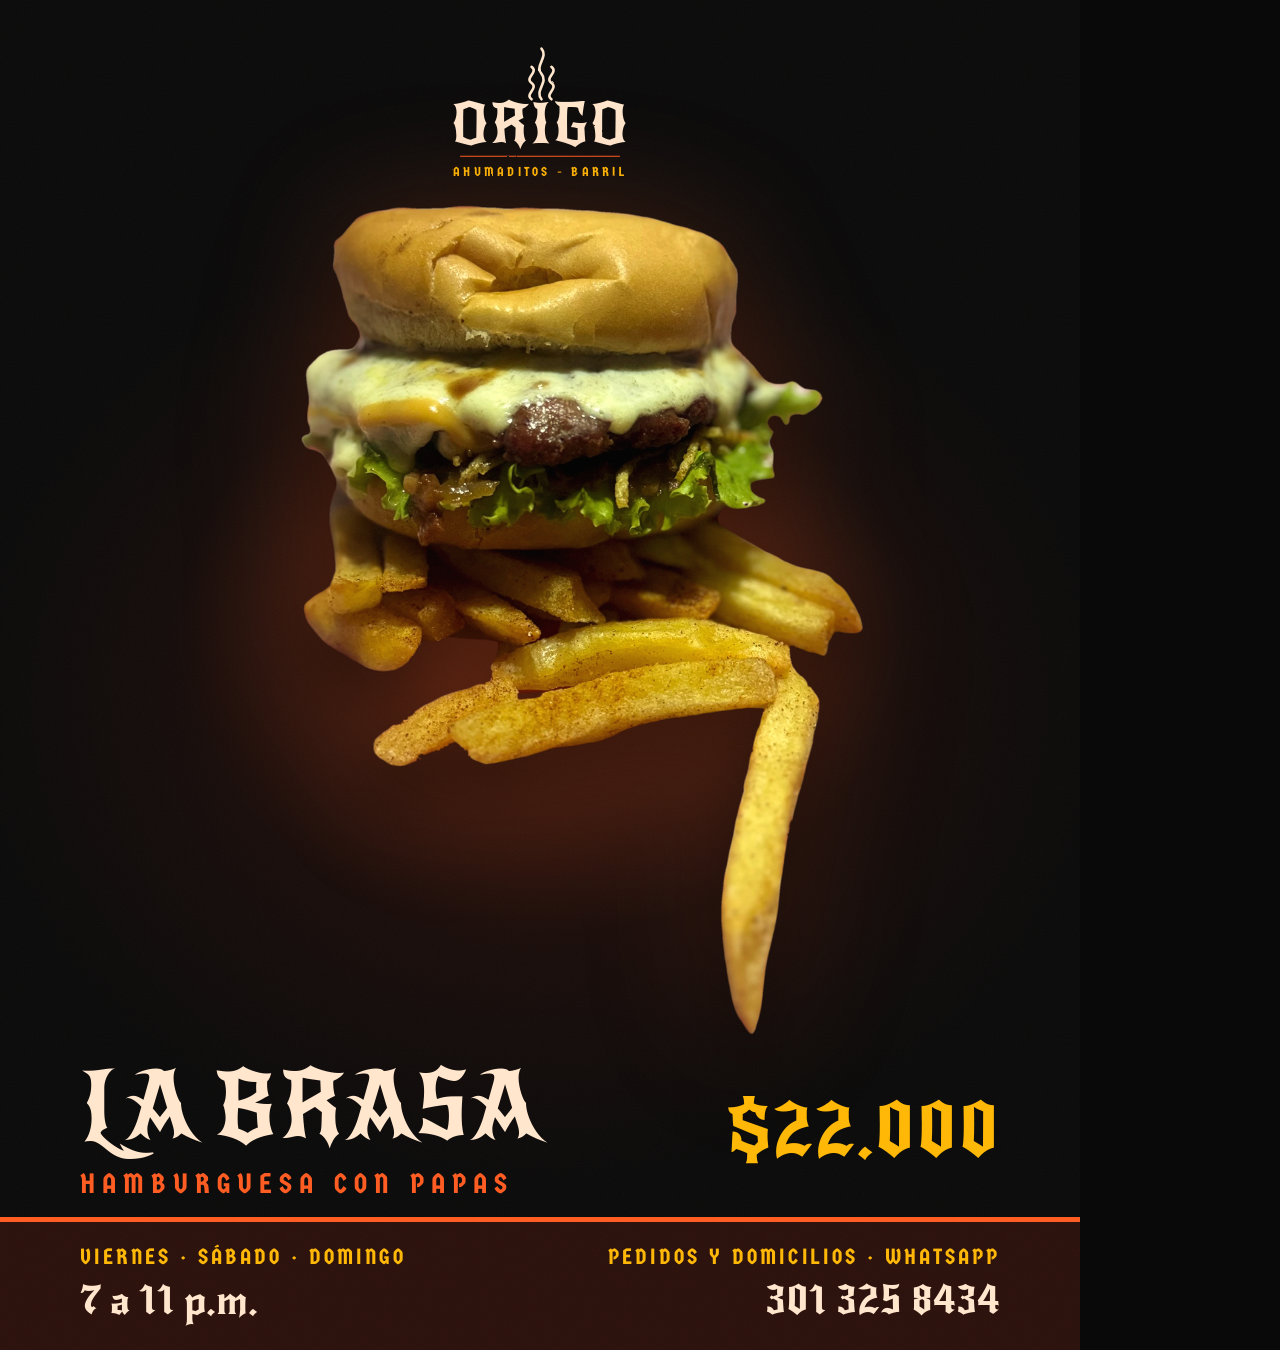
==== origo/foto/la-brasa.html @ aa5dc295 "origo: foto de La Brasa con fondo de marca y README Hamburguesa recortada del mantel (BiRefNet + lim" ====
<!doctype html>
<html lang="es">
<head>
<meta charset="utf-8">
<meta name="viewport" content="width=1080">
<title>La Brasa · Origo</title>
<link rel="preconnect" href="https://fonts.googleapis.com">
<link rel="preconnect" href="https://fonts.gstatic.com" crossorigin>
<link rel="stylesheet" href="https://fonts.googleapis.com/css2?family=New+Rocker&family=Germania+One&display=swap">
<style>
  :root {
    --negro: #090909;
    --crema: #FFE6CC;
    --mostaza: #FFB703;
    --brasa: #FF5A1F;
    --carbon: #2A0F0A;

    --f-titular: 'New Rocker', Georgia, serif;
    --f-texto: 'Germania One', Georgia, serif;

    --lienzo-ancho: 1080px;
    --lienzo-alto: 1350px;
    --margen-x: 80px;
  }

  * { box-sizing: border-box; }
  html, body { margin: 0; background: var(--negro); }

  .lienzo {
    width: var(--lienzo-ancho);
    height: var(--lienzo-alto);
    position: relative;
    overflow: hidden;
    background:
      radial-gradient(ellipse 520px 430px at 50% 47%, rgb(255 90 31 / 0.30), rgb(255 90 31 / 0) 70%),
      radial-gradient(ellipse 760px 640px at 50% 52%, rgb(42 15 10 / 0.95), rgb(42 15 10 / 0) 75%),
      var(--negro);
  }

  /* Grano sutil para que el fondo no se vea plano/digital. */
  .lienzo::after {
    content: "";
    position: absolute;
    inset: 0;
    background-image: url("data:image/svg+xml,%3Csvg xmlns='http://www.w3.org/2000/svg' width='240' height='240'%3E%3Cfilter id='g'%3E%3CfeTurbulence type='fractalNoise' baseFrequency='0.9' numOctaves='2' stitchTiles='stitch'/%3E%3CfeColorMatrix values='0 0 0 0 1 0 0 0 0 0.9 0 0 0 0 0.8 0 0 0 0.5 0'/%3E%3C/filter%3E%3Crect width='240' height='240' filter='url(%23g)'/%3E%3C/svg%3E");
    opacity: 0.06;
    mix-blend-mode: screen;
    pointer-events: none;
  }

  .marca {
    position: absolute;
    top: 44px;
    left: 50%;
    transform: translateX(-50%);
    width: 190px;
    display: block;
  }
  .marca .humo { fill: none; stroke: var(--crema); stroke-width: 12px; stroke-linecap: round; }
  .marca .nombre { font-family: var(--f-titular); font-size: 255px; letter-spacing: 4px; fill: var(--crema); text-anchor: middle; }
  .marca .linea { fill: none; stroke: var(--brasa); stroke-width: 5px; }
  .marca .lema { font-family: var(--f-texto); font-size: 62px; letter-spacing: 15px; fill: var(--mostaza); text-anchor: middle; }

  .plato {
    position: absolute;
    left: 50%;
    top: 205px;
    height: 830px;
    /* El pan queda centrado; la papa larga de la derecha descentra la caja de la imagen. */
    transform: translateX(calc(-50% + 42px));
    filter:
      drop-shadow(0 0 60px rgb(255 90 31 / 0.22))
      drop-shadow(0 28px 30px rgb(0 0 0 / 0.65));
  }

  .ficha {
    position: absolute;
    left: var(--margen-x);
    right: var(--margen-x);
    bottom: 150px;
    display: flex;
    align-items: center;
    justify-content: space-between;
    gap: 24px;
  }
  .ficha__nombre {
    margin: 0;
    font-family: var(--f-titular);
    font-weight: 400;
    font-size: 92px;
    line-height: 1;
    color: var(--crema);
    text-transform: uppercase;
    letter-spacing: 2px;
  }
  .ficha__tipo {
    margin: 14px 0 0;
    font-family: var(--f-texto);
    font-size: 28px;
    letter-spacing: 7px;
    color: var(--brasa);
    text-transform: uppercase;
  }
  .ficha__precio {
    font-family: var(--f-titular);
    font-size: 76px;
    line-height: 1;
    color: var(--mostaza);
    white-space: nowrap;
  }

  .pie {
    position: absolute;
    left: 0;
    right: 0;
    bottom: 0;
    background: var(--carbon);
    border-top: 5px solid var(--brasa);
    padding: 22px var(--margen-x) 24px;
    display: flex;
    justify-content: space-between;
    align-items: center;
  }
  .pie__bloque--der { text-align: right; }
  .pie__etiqueta {
    font-family: var(--f-texto);
    font-size: 22px;
    letter-spacing: 3px;
    color: var(--mostaza);
    text-transform: uppercase;
  }
  .pie__dato {
    font-family: var(--f-titular);
    font-size: 42px;
    color: var(--crema);
    margin-top: 4px;
  }

  /* Variante sin texto: solo la foto sobre el fondo de marca (?variante=limpia). */
  .lienzo--limpia .marca,
  .lienzo--limpia .ficha,
  .lienzo--limpia .pie { display: none; }
  .lienzo--limpia .plato { top: 160px; height: 1030px; transform: translateX(calc(-50% + 52px)); }
</style>
</head>
<body>
<main class="lienzo">
  <svg class="marca" role="img" aria-label="Origo, ahumaditos barril" viewBox="60 180 880 650">
    <defs>
      <filter id="rugoso" x="-5%" y="-5%" width="110%" height="110%">
        <feTurbulence type="fractalNoise" baseFrequency="0.035" numOctaves="3" seed="7" result="n"/>
        <feDisplacementMap in="SourceGraphic" in2="n" scale="7" xChannelSelector="R" yChannelSelector="G"/>
      </filter>
    </defs>
    <g filter="url(#rugoso)">
      <path class="humo" d="M461 436C427 411 495 386 461 361C427 336 495 311 461 286"/>
      <path class="humo" d="M507 436C473 396.8 541 357.7 507 318.5C473 279.3 541 240.2 507 201"/>
      <path class="humo" d="M553 436C519 411 587 386 553 361C519 336 587 311 553 286"/>
      <text class="nombre" x="500" y="640">ORIGO</text>
      <path class="linea" d="M130 700H870"/>
      <text class="lema" x="500" y="790">AHUMADITOS - BARRIL</text>
    </g>
  </svg>

  <img class="plato" src="../assets/la-brasa-recorte.webp" alt="Hamburguesa La Brasa con papas fritas">

  <section class="ficha">
    <div>
      <h1 class="ficha__nombre">La Brasa</h1>
      <p class="ficha__tipo">Hamburguesa con papas</p>
    </div>
    <span class="ficha__precio">$22.000</span>
  </section>

  <footer class="pie">
    <div class="pie__bloque">
      <div class="pie__etiqueta">Viernes · Sábado · Domingo</div>
      <div class="pie__dato">7 a 11 p.m.</div>
    </div>
    <div class="pie__bloque pie__bloque--der">
      <div class="pie__etiqueta">Pedidos y domicilios · WhatsApp</div>
      <div class="pie__dato">301 325 8434</div>
    </div>
  </footer>
</main>
<script>
  if (new URLSearchParams(location.search).get('variante') === 'limpia') {
    document.querySelector('.lienzo').classList.add('lienzo--limpia');
  }
</script>
</body>
</html>
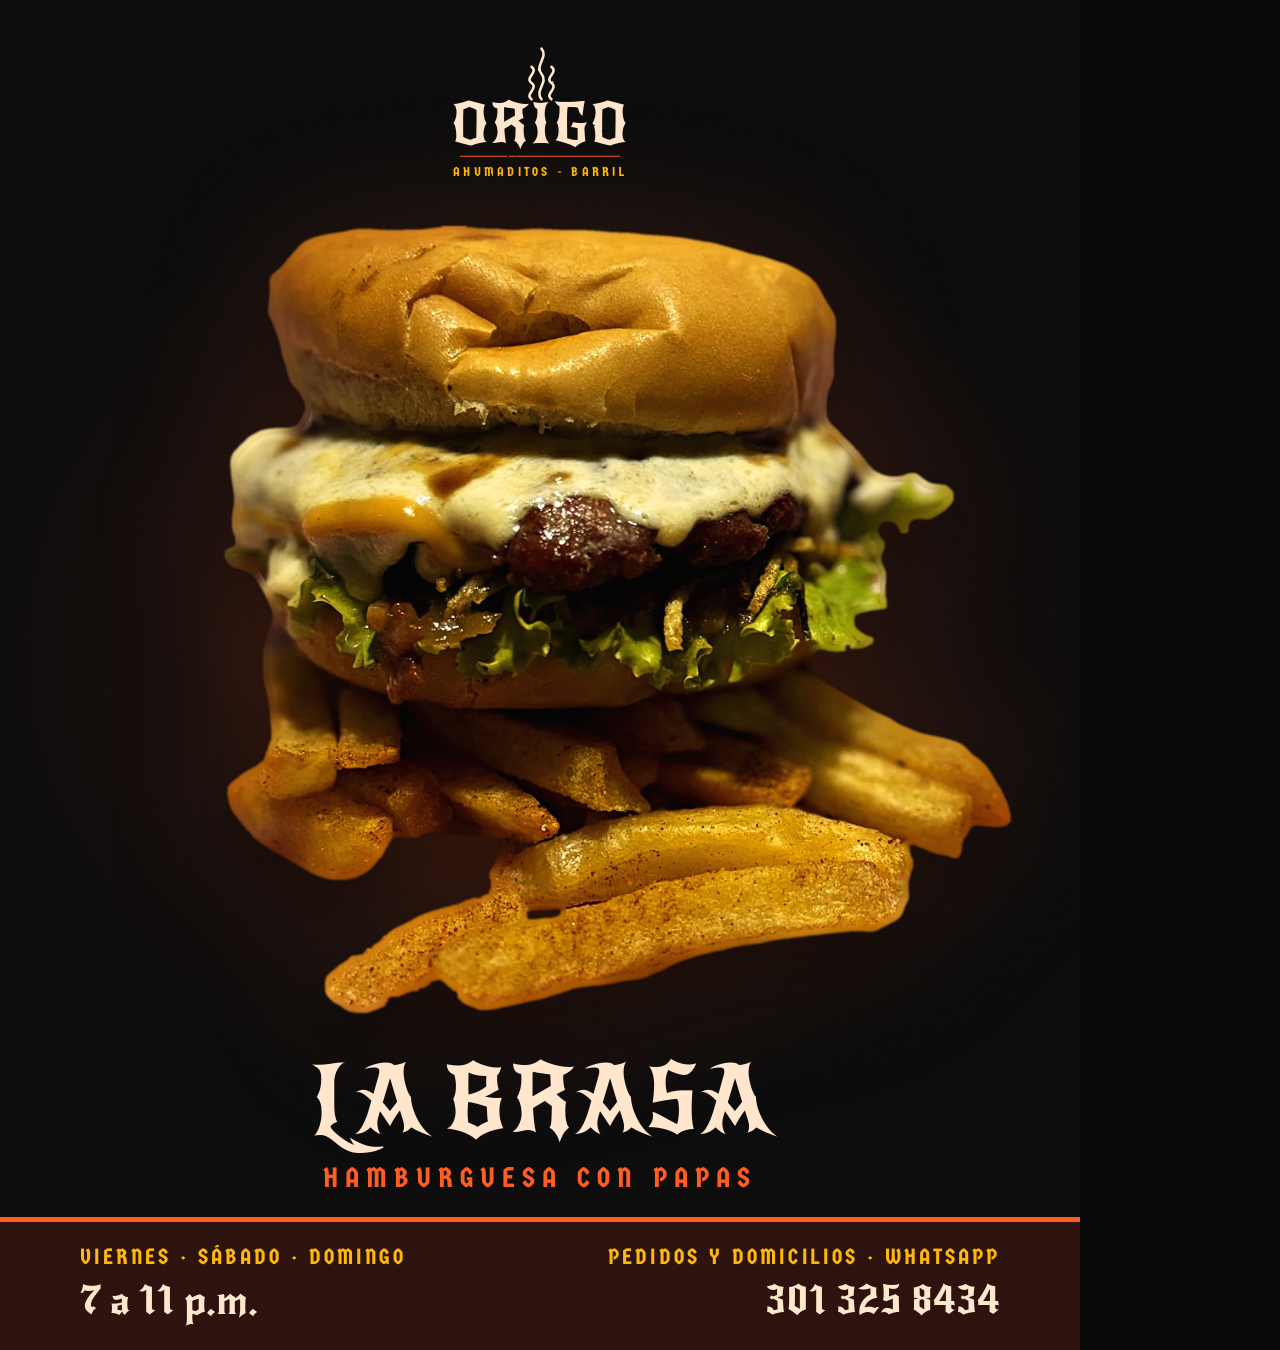
==== commit b363e573: "origo: La Brasa retocada, sin precio y centrada - Papa larga borrada con IA (LaMa) sobre la foto ori" ====
--- a/origo/foto/la-brasa.html
+++ b/origo/foto/la-brasa.html
@@ -32,8 +32,8 @@
     position: relative;
     overflow: hidden;
     background:
-      radial-gradient(ellipse 520px 430px at 50% 47%, rgb(255 90 31 / 0.30), rgb(255 90 31 / 0) 70%),
-      radial-gradient(ellipse 760px 640px at 50% 52%, rgb(42 15 10 / 0.95), rgb(42 15 10 / 0) 75%),
+      radial-gradient(ellipse 500px 420px at 50% 46%, rgb(255 90 31 / 0.30), rgb(255 90 31 / 0) 70%),
+      radial-gradient(ellipse 760px 640px at 50% 48%, rgb(42 15 10 / 0.95), rgb(42 15 10 / 0) 75%),
       var(--negro);
   }
 
@@ -64,12 +64,13 @@
   .plato {
     position: absolute;
     left: 50%;
-    top: 205px;
-    height: 830px;
-    /* El pan queda centrado; la papa larga de la derecha descentra la caja de la imagen. */
-    transform: translateX(calc(-50% + 42px));
+    top: 225px;
+    height: 790px;
+    /* Las papas se abren más a la derecha: se corre la imagen para que el eje del pan
+       quede en el centro del lienzo (desfase medido: 9.85% del ancho de la imagen). */
+    transform: translateX(calc(-50% + 9.85%));
     filter:
-      drop-shadow(0 0 60px rgb(255 90 31 / 0.22))
+      drop-shadow(0 0 70px rgb(255 90 31 / 0.12))
       drop-shadow(0 28px 30px rgb(0 0 0 / 0.65));
   }
 
@@ -77,11 +78,8 @@
     position: absolute;
     left: var(--margen-x);
     right: var(--margen-x);
-    bottom: 150px;
-    display: flex;
-    align-items: center;
-    justify-content: space-between;
-    gap: 24px;
+    bottom: 156px;
+    text-align: center;
   }
   .ficha__nombre {
     margin: 0;
@@ -101,14 +99,6 @@
     color: var(--brasa);
     text-transform: uppercase;
   }
-  .ficha__precio {
-    font-family: var(--f-titular);
-    font-size: 76px;
-    line-height: 1;
-    color: var(--mostaza);
-    white-space: nowrap;
-  }
-
   .pie {
     position: absolute;
     left: 0;
@@ -140,7 +130,7 @@
   .lienzo--limpia .marca,
   .lienzo--limpia .ficha,
   .lienzo--limpia .pie { display: none; }
-  .lienzo--limpia .plato { top: 160px; height: 1030px; transform: translateX(calc(-50% + 52px)); }
+  .lienzo--limpia .plato { top: 250px; height: 830px; }
 </style>
 </head>
 <body>
@@ -165,11 +155,8 @@
   <img class="plato" src="../assets/la-brasa-recorte.webp" alt="Hamburguesa La Brasa con papas fritas">
 
   <section class="ficha">
-    <div>
-      <h1 class="ficha__nombre">La Brasa</h1>
-      <p class="ficha__tipo">Hamburguesa con papas</p>
-    </div>
-    <span class="ficha__precio">$22.000</span>
+    <h1 class="ficha__nombre">La Brasa</h1>
+    <p class="ficha__tipo">Hamburguesa con papas</p>
   </section>
 
   <footer class="pie">
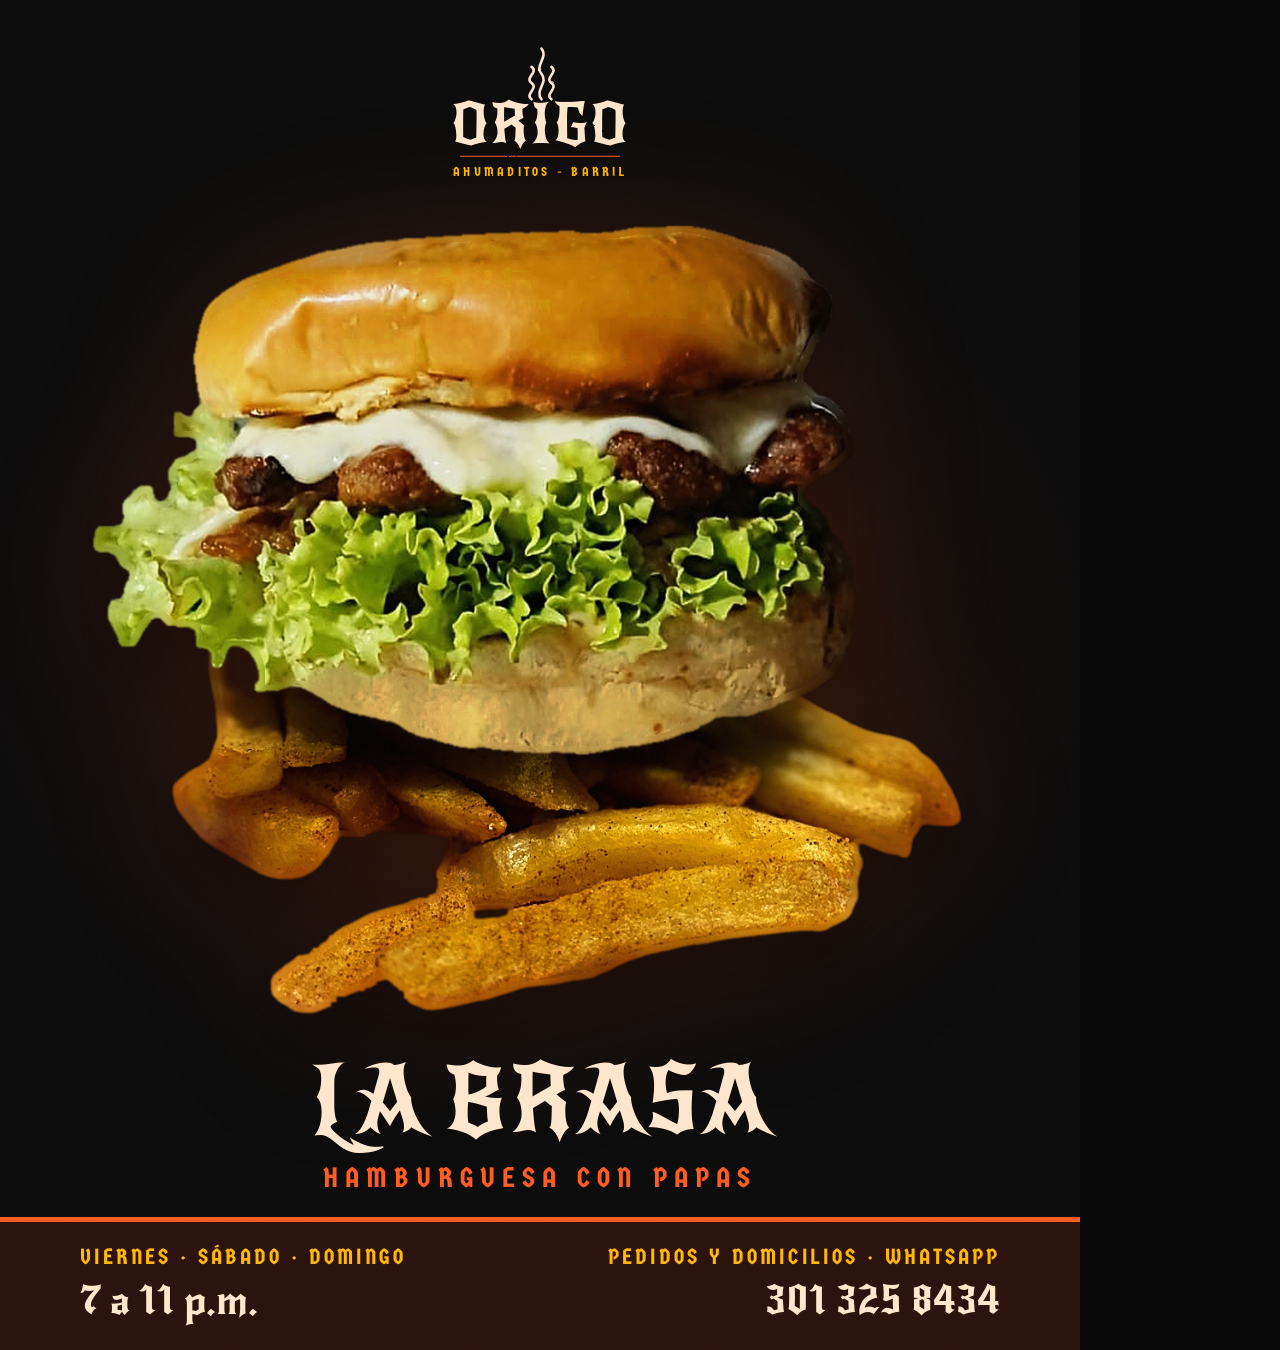
==== commit 31ff1997: "origo: La Brasa con nueva foto y papas de la foto anterior Nueva foto recortada con BiRefNet, color " ====
--- a/origo/foto/la-brasa.html
+++ b/origo/foto/la-brasa.html
@@ -66,9 +66,9 @@
     left: 50%;
     top: 225px;
     height: 790px;
-    /* Las papas se abren más a la derecha: se corre la imagen para que el eje del pan
-       quede en el centro del lienzo (desfase medido: 9.85% del ancho de la imagen). */
-    transform: translateX(calc(-50% + 9.85%));
+    /* Se corre la imagen para que el eje del pan quede en el centro del lienzo
+       (desfase medido por montar_papas.py: 1.42% del ancho de la imagen). */
+    transform: translateX(calc(-50% - 1.42%));
     filter:
       drop-shadow(0 0 70px rgb(255 90 31 / 0.12))
       drop-shadow(0 28px 30px rgb(0 0 0 / 0.65));
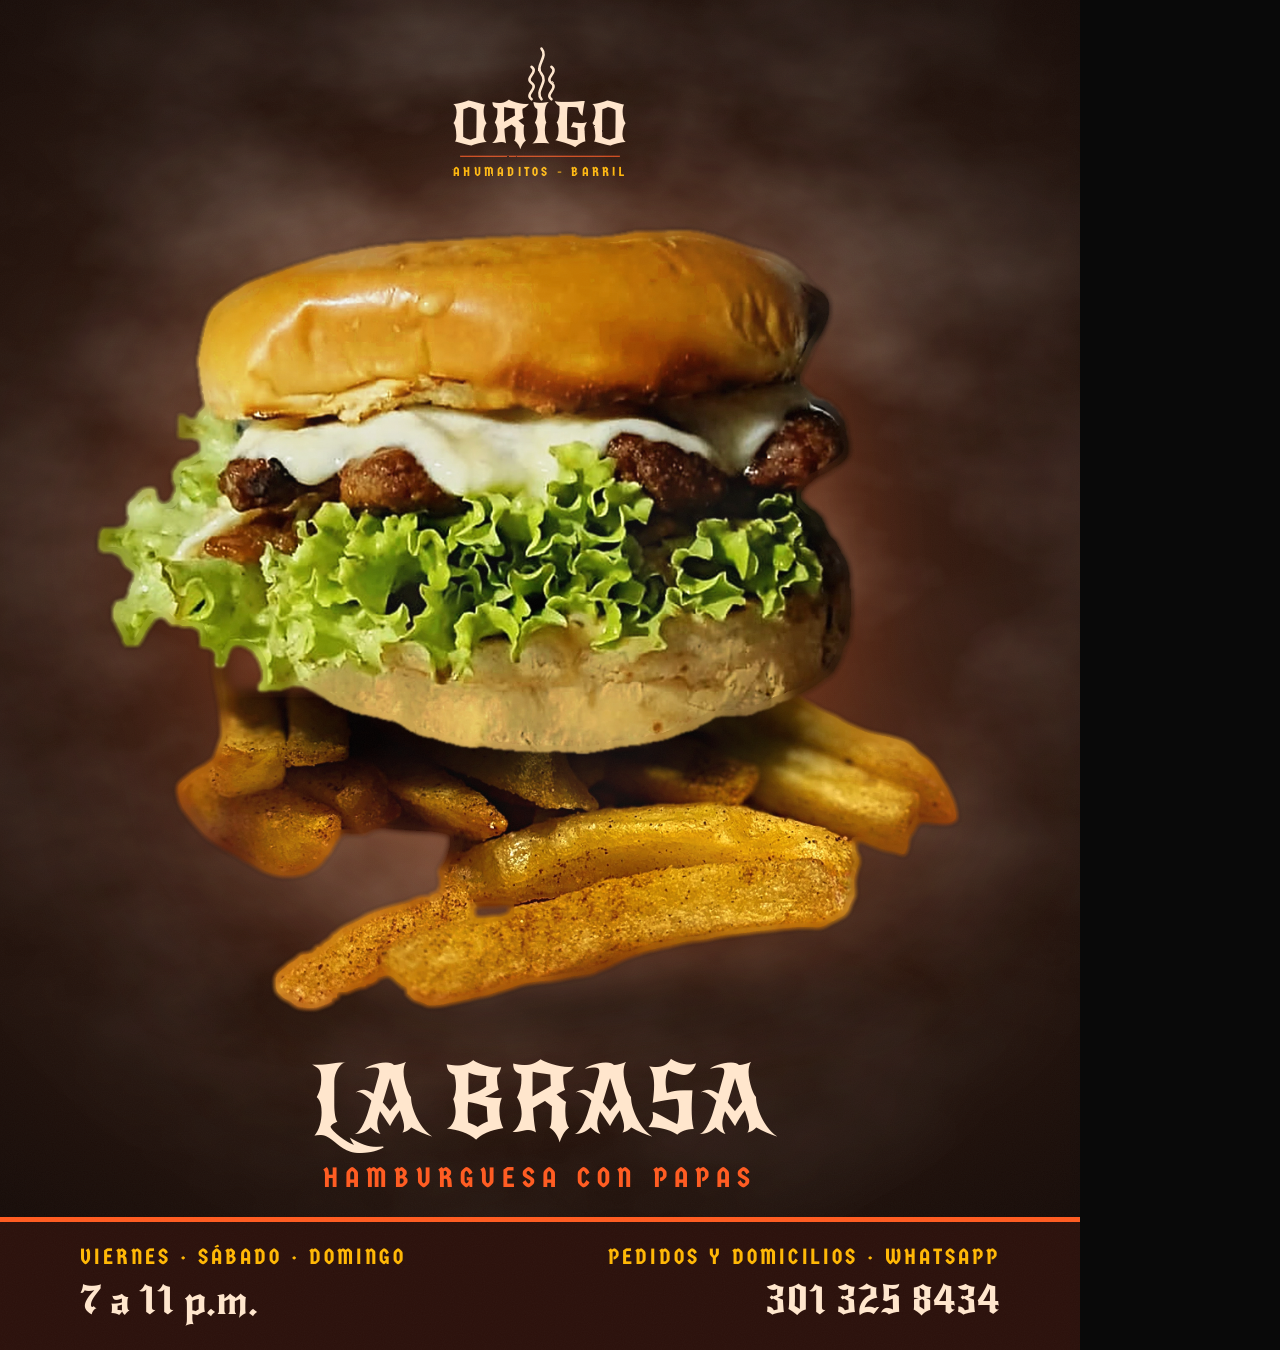
==== commit c4c5bfce: "origo: La Brasa integrada al fondo Fondo café ahumado con humo en dos capas y sombra de apoyo en lug" ====
--- a/origo/foto/la-brasa.html
+++ b/origo/foto/la-brasa.html
@@ -21,6 +21,13 @@
     --lienzo-ancho: 1080px;
     --lienzo-alto: 1350px;
     --margen-x: 80px;
+
+    --ahumado-claro: #4a2416;
+    --ahumado: #24120b;
+    --ahumado-fondo: #110907;
+
+    --plato-top: 225px;
+    --plato-alto: 790px;
   }
 
   * { box-sizing: border-box; }
@@ -31,10 +38,38 @@
     height: var(--lienzo-alto);
     position: relative;
     overflow: hidden;
+    /* Café ahumado cálido, más claro detrás de la hamburguesa: ambiente, no un negro plano. */
     background:
-      radial-gradient(ellipse 500px 420px at 50% 46%, rgb(255 90 31 / 0.30), rgb(255 90 31 / 0) 70%),
-      radial-gradient(ellipse 760px 640px at 50% 48%, rgb(42 15 10 / 0.95), rgb(42 15 10 / 0) 75%),
-      var(--negro);
+      radial-gradient(ellipse 560px 480px at 50% 42%, rgb(168 78 34 / 0.50), rgb(168 78 34 / 0) 70%),
+      radial-gradient(ellipse 980px 860px at 50% 44%, var(--ahumado-claro), var(--ahumado) 62%, var(--ahumado-fondo) 100%);
+  }
+
+  /* Humo: misma textura en dos capas; la de adelante, muy tenue, integra la comida al ambiente. */
+  .humo-ambiente {
+    position: absolute;
+    inset: -10%;
+    /* Una sola pieza más grande que el lienzo: sin mosaico, sin costuras. */
+    background-image: url("data:image/svg+xml,%3Csvg xmlns='http://www.w3.org/2000/svg' width='1400' height='1700'%3E%3Cfilter id='h'%3E%3CfeTurbulence type='fractalNoise' baseFrequency='0.0045 0.0065' numOctaves='5' seed='11'/%3E%3CfeColorMatrix values='0 0 0 0 1 0 0 0 0 0.86 0 0 0 0 0.72 0 0 0 1.7 -0.6'/%3E%3C/filter%3E%3Crect width='1400' height='1700' filter='url(%23h)'/%3E%3C/svg%3E");
+    background-size: 1400px 1700px;
+    background-repeat: no-repeat;
+    mix-blend-mode: screen;
+    pointer-events: none;
+    -webkit-mask-image: radial-gradient(ellipse 70% 60% at 50% 40%, #000 30%, transparent 80%);
+            mask-image: radial-gradient(ellipse 70% 60% at 50% 40%, #000 30%, transparent 80%);
+  }
+  .humo-ambiente--atras { opacity: 0.30; }
+  .humo-ambiente--frente { opacity: 0.07; background-position: -60px -40px; }
+
+  /* Sombra de apoyo: la hamburguesa descansa sobre algo, no flota. */
+  .apoyo {
+    position: absolute;
+    left: 50%;
+    top: calc(var(--plato-top) + var(--plato-alto) - 70px);
+    width: 820px;
+    height: 120px;
+    transform: translateX(-50%);
+    background: radial-gradient(closest-side, rgb(0 0 0 / 0.62), rgb(0 0 0 / 0.25) 55%, rgb(0 0 0 / 0));
+    filter: blur(10px);
   }
 
   /* Grano sutil para que el fondo no se vea plano/digital. */
@@ -64,14 +99,12 @@
   .plato {
     position: absolute;
     left: 50%;
-    top: 225px;
-    height: 790px;
+    top: var(--plato-top);
+    height: var(--plato-alto);
     /* Se corre la imagen para que el eje del pan quede en el centro del lienzo
        (desfase medido por montar_papas.py: 1.42% del ancho de la imagen). */
     transform: translateX(calc(-50% - 1.42%));
-    filter:
-      drop-shadow(0 0 70px rgb(255 90 31 / 0.12))
-      drop-shadow(0 28px 30px rgb(0 0 0 / 0.65));
+    filter: drop-shadow(0 0 80px rgb(255 120 50 / 0.22));
   }
 
   .ficha {
@@ -130,7 +163,7 @@
   .lienzo--limpia .marca,
   .lienzo--limpia .ficha,
   .lienzo--limpia .pie { display: none; }
-  .lienzo--limpia .plato { top: 250px; height: 830px; }
+  .lienzo--limpia { --plato-top: 250px; --plato-alto: 830px; }
 </style>
 </head>
 <body>
@@ -152,7 +185,11 @@
     </g>
   </svg>
 
+  <div class="humo-ambiente humo-ambiente--atras" aria-hidden="true"></div>
+  <div class="apoyo" aria-hidden="true"></div>
   <img class="plato" src="../assets/la-brasa-recorte.webp" alt="Hamburguesa La Brasa con papas fritas">
+
+  <div class="humo-ambiente humo-ambiente--frente" aria-hidden="true"></div>
 
   <section class="ficha">
     <h1 class="ficha__nombre">La Brasa</h1>
